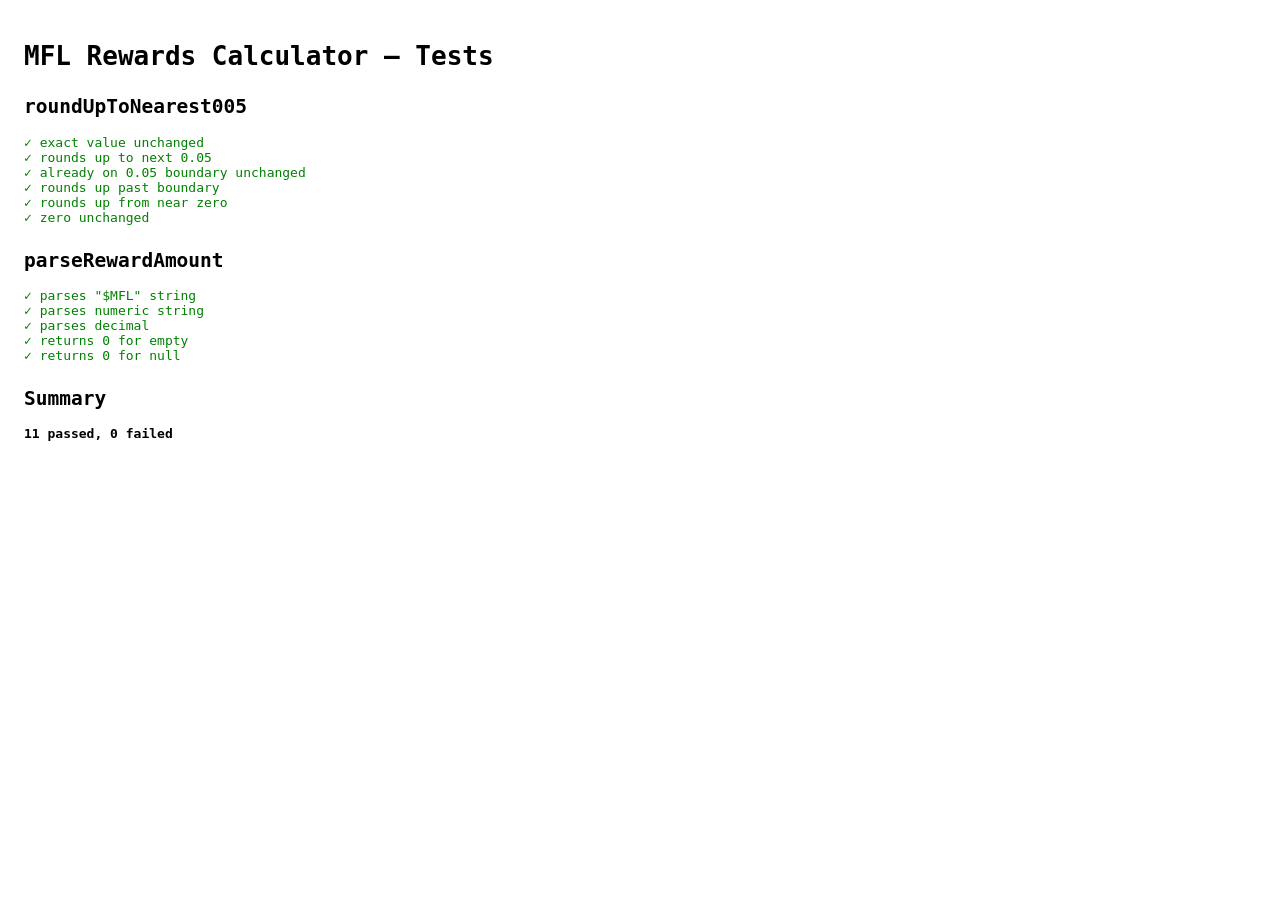
==== test.html @ 395ca8d6 "feat: add calculation utilities with tests" ====
<!DOCTYPE html>
<html lang="en">
<head>
  <meta charset="UTF-8">
  <title>Tests</title>
  <style>
    body { font-family: monospace; padding: 1rem; }
    .pass { color: green; }
    .fail { color: red; font-weight: bold; }
    h2 { margin-top: 1.5rem; }
  </style>
</head>
<body>
  <h1>MFL Rewards Calculator — Tests</h1>
  <div id="results"></div>
  <script src="app.js"></script>
  <script>
    const container = document.getElementById('results');
    let passed = 0, failed = 0;

    function assert(description, actual, expected) {
      const pass = actual === expected;
      pass ? passed++ : failed++;
      const div = document.createElement('div');
      div.className = pass ? 'pass' : 'fail';
      div.textContent = pass
        ? `✓ ${description}`
        : `✗ ${description} — expected ${JSON.stringify(expected)}, got ${JSON.stringify(actual)}`;
      container.appendChild(div);
    }

    function section(title) {
      const h = document.createElement('h2');
      h.textContent = title;
      container.appendChild(h);
    }

    section('roundUpToNearest005');
    assert('exact value unchanged', roundUpToNearest005(1036.0), 1036.0);
    assert('rounds up to next 0.05', roundUpToNearest005(1036.11), 1036.15);
    assert('already on 0.05 boundary unchanged', roundUpToNearest005(1036.15), 1036.15);
    assert('rounds up past boundary', roundUpToNearest005(1036.16), 1036.20);
    assert('rounds up from near zero', roundUpToNearest005(0.01), 0.05);
    assert('zero unchanged', roundUpToNearest005(0), 0);

    section('parseRewardAmount');
    assert('parses "$MFL" string', parseRewardAmount(['1800 $MFL']), 1800);
    assert('parses numeric string', parseRewardAmount(['2800']), 2800);
    assert('parses decimal', parseRewardAmount(['45.5 $MFL']), 45.5);
    assert('returns 0 for empty', parseRewardAmount([]), 0);
    assert('returns 0 for null', parseRewardAmount(null), 0);

    section('Summary');
    const summary = document.createElement('p');
    summary.textContent = `${passed} passed, ${failed} failed`;
    summary.style.fontWeight = 'bold';
    container.appendChild(summary);
  </script>
</body>
</html>
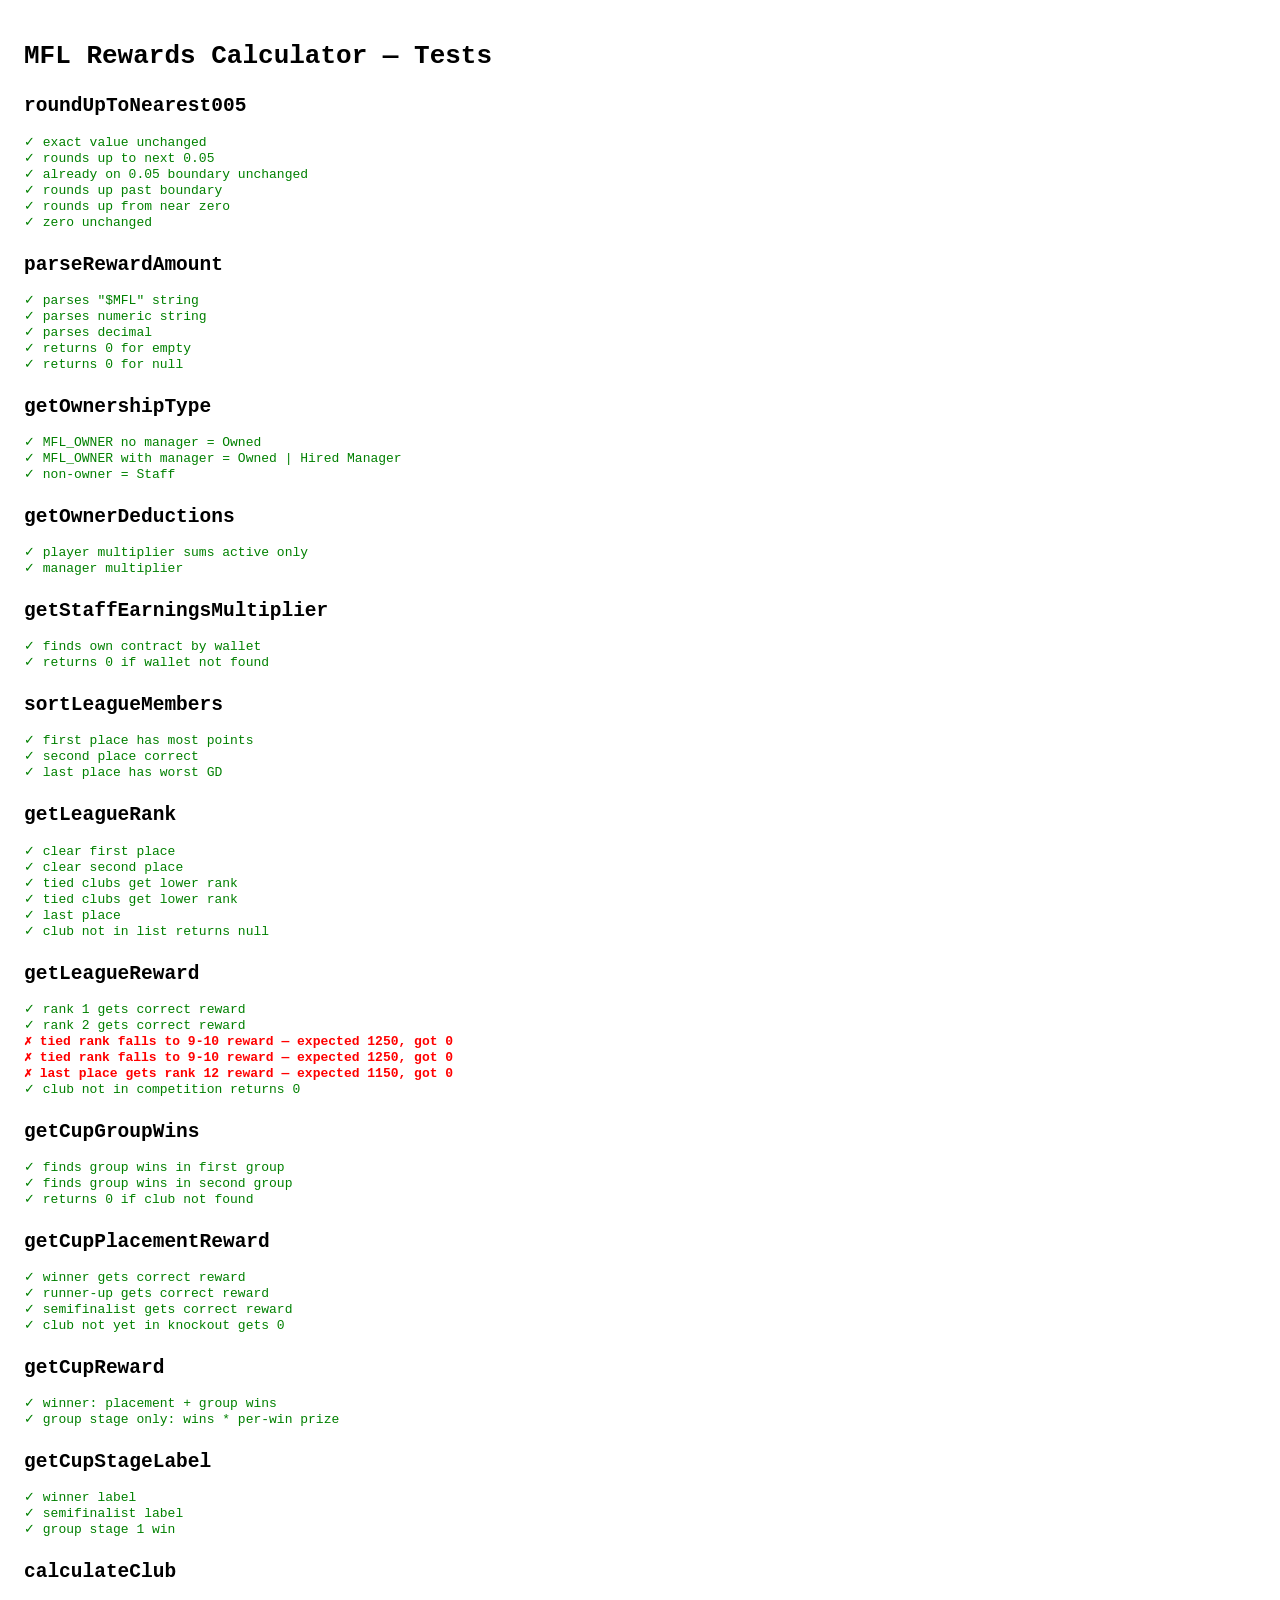
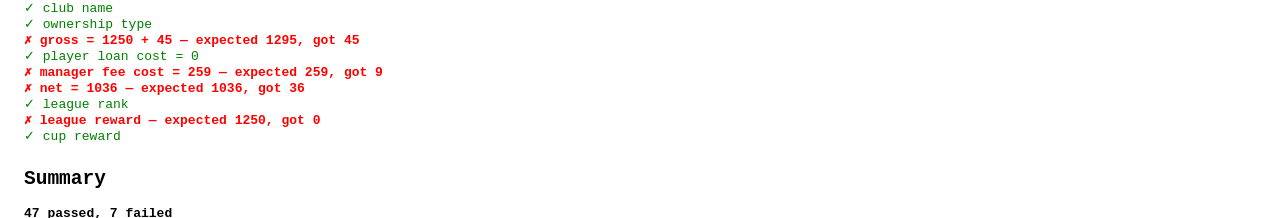
==== commit aa41469a: "feat: revenue share parsing with tests" ====
--- a/test.html
+++ b/test.html
@@ -50,6 +50,168 @@
     assert('returns 0 for empty', parseRewardAmount([]), 0);
     assert('returns 0 for null', parseRewardAmount(null), 0);
 
+    section('getOwnershipType');
+    const noManagerContracts = { items: [
+      { type: 'PLAYER', status: 'ACTIVE', revenueShare: 0 }
+    ]};
+    const withManagerContracts = { items: [
+      { type: 'PLAYER', status: 'ACTIVE', revenueShare: 0 },
+      { type: 'MANAGER', status: 'ACTIVE', revenueShare: 2000, manager: '0xabc' }
+    ]};
+    const staffContracts = { items: [
+      { type: 'MANAGER', status: 'ACTIVE', revenueShare: 2000, manager: '0xme' }
+    ]};
+    assert('MFL_OWNER no manager = Owned', getOwnershipType('MFL_OWNER', noManagerContracts), 'Owned');
+    assert('MFL_OWNER with manager = Owned | Hired Manager', getOwnershipType('MFL_OWNER', withManagerContracts), 'Owned | Hired Manager');
+    assert('non-owner = Staff', getOwnershipType('sportingDirector', staffContracts), 'Staff');
+
+    section('getOwnerDeductions');
+    const mixedContracts = { items: [
+      { type: 'PLAYER', status: 'ACTIVE', revenueShare: 500 },
+      { type: 'PLAYER', status: 'ACTIVE', revenueShare: 300 },
+      { type: 'PLAYER', status: 'INACTIVE', revenueShare: 999 },
+      { type: 'MANAGER', status: 'ACTIVE', revenueShare: 2000 }
+    ]};
+    const deductions = getOwnerDeductions(mixedContracts);
+    assert('player multiplier sums active only', deductions.playerMultiplier, 0.08);
+    assert('manager multiplier', deductions.managerMultiplier, 0.20);
+
+    section('getStaffEarningsMultiplier');
+    assert('finds own contract by wallet', getStaffEarningsMultiplier(staffContracts, '0xme'), 0.20);
+    assert('returns 0 if wallet not found', getStaffEarningsMultiplier(staffContracts, '0xother'), 0);
+
+    section('sortLeagueMembers');
+    const leagueMembers = [
+      { clubId: 1, points: 4, goals: 7, goalsAgainst: 9 },
+      { clubId: 2, points: 12, goals: 15, goalsAgainst: 5 },
+      { clubId: 3, points: 4, goals: 2, goalsAgainst: 5 },
+      { clubId: 4, points: 4, goals: 7, goalsAgainst: 9 },
+      { clubId: 5, points: 15, goals: 17, goalsAgainst: 5 },
+    ];
+    const sorted = sortLeagueMembers(leagueMembers);
+    assert('first place has most points', sorted[0].clubId, 5);
+    assert('second place correct', sorted[1].clubId, 2);
+    assert('last place has worst GD', sorted[4].clubId, 3);
+
+    section('getLeagueRank');
+    assert('clear first place', getLeagueRank(leagueMembers, 5), 1);
+    assert('clear second place', getLeagueRank(leagueMembers, 2), 2);
+    assert('tied clubs get lower rank', getLeagueRank(leagueMembers, 1), 4);
+    assert('tied clubs get lower rank', getLeagueRank(leagueMembers, 4), 4);
+    assert('last place', getLeagueRank(leagueMembers, 3), 5);
+    assert('club not in list returns null', getLeagueRank(leagueMembers, 999), null);
+
+    section('getLeagueReward');
+    const mockLeagueComp = {
+      rewards: [
+        { ranks: '1', lines: ['2800 $MFL'] },
+        { ranks: '2', lines: ['2300 $MFL'] },
+        { ranks: '9-10', lines: ['1250 $MFL'] },
+        { ranks: '11', lines: ['1200 $MFL'] },
+        { ranks: '12', lines: ['1150 $MFL'] },
+      ],
+      schedule: {
+        stages: [{
+          groups: [{
+            members: [
+              { clubId: 100, points: 15, goals: 10, goalsAgainst: 2 },
+              { clubId: 200, points: 12, goals: 8, goalsAgainst: 4 },
+              { clubId: 300, points: 4, goals: 7, goalsAgainst: 9 },
+              { clubId: 400, points: 4, goals: 7, goalsAgainst: 9 },
+              { clubId: 500, points: 4, goals: 2, goalsAgainst: 5 },
+            ]
+          }]
+        }]
+      }
+    };
+    assert('rank 1 gets correct reward', getLeagueReward(mockLeagueComp, 100), 2800);
+    assert('rank 2 gets correct reward', getLeagueReward(mockLeagueComp, 200), 2300);
+    assert('tied rank falls to 9-10 reward', getLeagueReward(mockLeagueComp, 300), 1250);
+    assert('tied rank falls to 9-10 reward', getLeagueReward(mockLeagueComp, 400), 1250);
+    assert('last place gets rank 12 reward', getLeagueReward(mockLeagueComp, 500), 1150);
+    assert('club not in competition returns 0', getLeagueReward(mockLeagueComp, 999), 0);
+
+    section('getCupGroupWins');
+    const mockCupComp = {
+      rewards: [
+        { ranks: 'Winner', lines: ['1200 $MFL'], participants: [1728] },
+        { ranks: 'Runner-up', lines: ['900 $MFL'], participants: [3238] },
+        { ranks: 'Semifinalists', lines: ['650 $MFL'], participants: [1459, 5315] },
+        { ranks: 'Group Stage Win', lines: ['45 $MFL'] }
+      ],
+      schedule: {
+        stages: [{
+          groups: [
+            { members: [
+              { clubId: 1728, wins: 3, draws: 1, losses: 2, points: 10, goals: 8, goalsAgainst: 5 },
+              { clubId: 999, wins: 1, draws: 0, losses: 5, points: 3, goals: 2, goalsAgainst: 9 }
+            ]},
+            { members: [
+              { clubId: 3238, wins: 5, draws: 1, losses: 0, points: 16, goals: 12, goalsAgainst: 3 }
+            ]}
+          ]
+        }]
+      }
+    };
+
+    assert('finds group wins in first group', getCupGroupWins(mockCupComp, 1728), 3);
+    assert('finds group wins in second group', getCupGroupWins(mockCupComp, 3238), 5);
+    assert('returns 0 if club not found', getCupGroupWins(mockCupComp, 12345), 0);
+
+    section('getCupPlacementReward');
+    assert('winner gets correct reward', getCupPlacementReward(mockCupComp, 1728), 1200);
+    assert('runner-up gets correct reward', getCupPlacementReward(mockCupComp, 3238), 900);
+    assert('semifinalist gets correct reward', getCupPlacementReward(mockCupComp, 1459), 650);
+    assert('club not yet in knockout gets 0', getCupPlacementReward(mockCupComp, 999), 0);
+
+    section('getCupReward');
+    assert('winner: placement + group wins', getCupReward(mockCupComp, 1728), 1200 + (3 * 45));
+    assert('group stage only: wins * per-win prize', getCupReward(mockCupComp, 999), 1 * 45);
+
+    section('getCupStageLabel');
+    assert('winner label', getCupStageLabel(mockCupComp, 1728), 'Winner');
+    assert('semifinalist label', getCupStageLabel(mockCupComp, 1459), 'Semifinalists');
+    assert('group stage 1 win', getCupStageLabel(mockCupComp, 999), 'Group Stage, 1 win');
+
+    section('calculateClub');
+
+    const mockClubEntry = {
+      title: 'MFL_OWNER',
+      club: { id: 1728, name: 'Sporting Huaycán' }
+    };
+    const mockContracts = { items: [
+      { type: 'MANAGER', status: 'ACTIVE', revenueShare: 2000, manager: '0xvoid' },
+      { type: 'PLAYER', status: 'ACTIVE', revenueShare: 0 }
+    ]};
+    const mockLeague = {
+      name: 'Spark – League 116',
+      rewards: [{ ranks: '9-10', lines: ['1250 $MFL'] }],
+      schedule: { stages: [{ groups: [{ members: [
+        { clubId: 1728, points: 4, goals: 7, goalsAgainst: 9 }
+      ]}]}]}
+    };
+    const mockCup = {
+      name: 'Aspirants Cup – Tier 144',
+      rewards: [
+        { ranks: 'Winner', lines: ['1200 $MFL'], participants: [] },
+        { ranks: 'Group Stage Win', lines: ['45 $MFL'] }
+      ],
+      schedule: { stages: [{ groups: [{ members: [
+        { clubId: 1728, wins: 1, draws: 0, losses: 0, points: 3, goals: 2, goalsAgainst: 0 }
+      ]}]}]}
+    };
+
+    const result = calculateClub(mockClubEntry, mockContracts, mockLeague, mockCup, '0xecc6cc6ecf4782da');
+    assert('club name', result.clubName, 'Sporting Huaycán');
+    assert('ownership type', result.ownershipType, 'Owned | Hired Manager');
+    assert('gross = 1250 + 45', result.gross, 1295);
+    assert('player loan cost = 0', result.playerLoanCost, 0);
+    assert('manager fee cost = 259', result.managerFeeCost, 259);
+    assert('net = 1036', result.net, 1036);
+    assert('league rank', result.leagueRank, 1);
+    assert('league reward', result.leagueReward, 1250);
+    assert('cup reward', result.cupReward, 45);
+
     section('Summary');
     const summary = document.createElement('p');
     summary.textContent = `${passed} passed, ${failed} failed`;
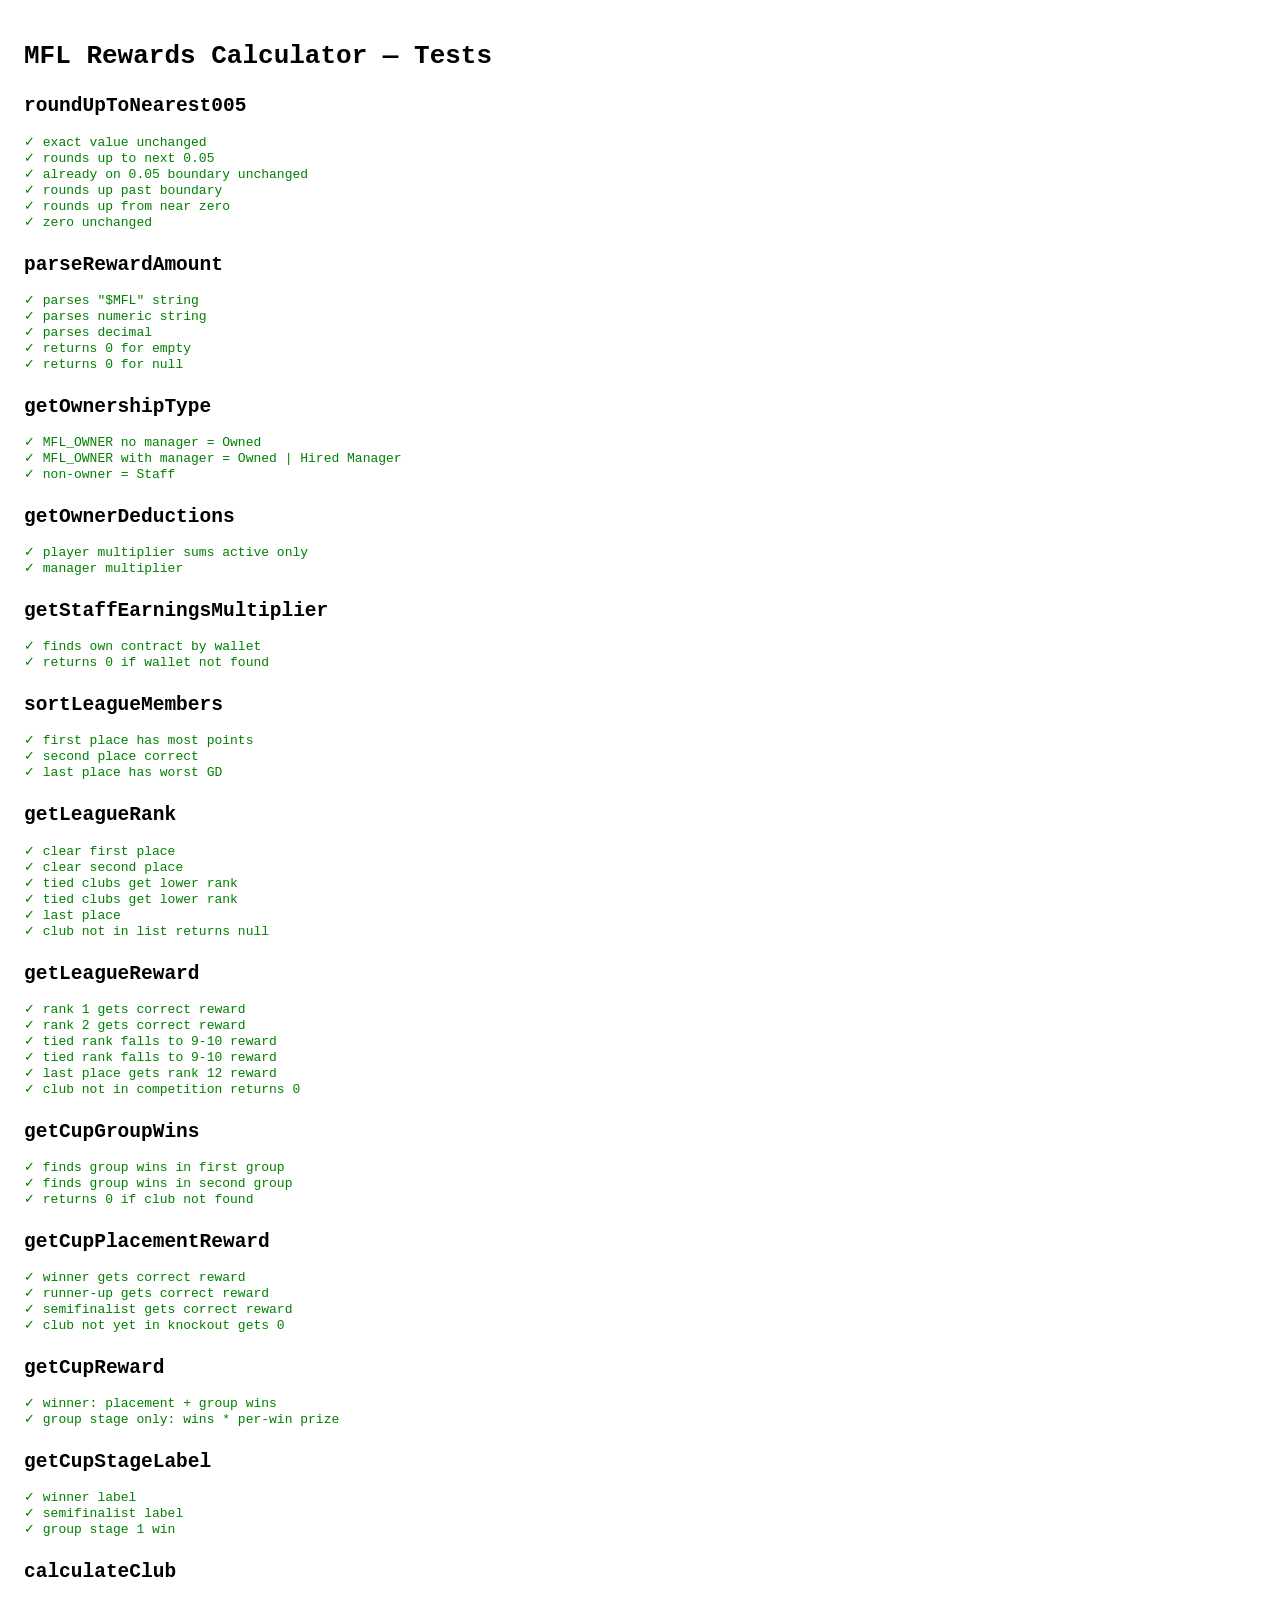
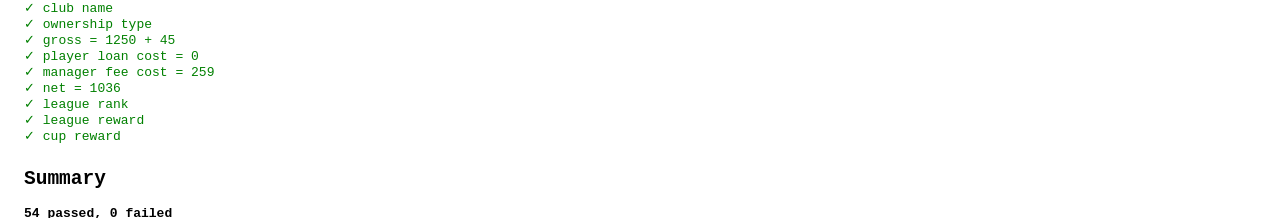
==== commit 3bdd7b27: "fix: correct test fixture data for league reward and calculateClub tests" ====
--- a/test.html
+++ b/test.html
@@ -116,9 +116,16 @@
             members: [
               { clubId: 100, points: 15, goals: 10, goalsAgainst: 2 },
               { clubId: 200, points: 12, goals: 8, goalsAgainst: 4 },
+              { clubId: 601, points: 11, goals: 9, goalsAgainst: 3 },
+              { clubId: 602, points: 10, goals: 8, goalsAgainst: 3 },
+              { clubId: 603, points: 8, goals: 7, goalsAgainst: 3 },
+              { clubId: 604, points: 7, goals: 6, goalsAgainst: 3 },
+              { clubId: 605, points: 6, goals: 5, goalsAgainst: 3 },
+              { clubId: 606, points: 5, goals: 4, goalsAgainst: 3 },
               { clubId: 300, points: 4, goals: 7, goalsAgainst: 9 },
               { clubId: 400, points: 4, goals: 7, goalsAgainst: 9 },
-              { clubId: 500, points: 4, goals: 2, goalsAgainst: 5 },
+              { clubId: 607, points: 4, goals: 3, goalsAgainst: 6 },
+              { clubId: 500, points: 4, goals: 1, goalsAgainst: 6 },
             ]
           }]
         }]
@@ -185,7 +192,7 @@
     ]};
     const mockLeague = {
       name: 'Spark – League 116',
-      rewards: [{ ranks: '9-10', lines: ['1250 $MFL'] }],
+      rewards: [{ ranks: '1', lines: ['1250 $MFL'] }],
       schedule: { stages: [{ groups: [{ members: [
         { clubId: 1728, points: 4, goals: 7, goalsAgainst: 9 }
       ]}]}]}
